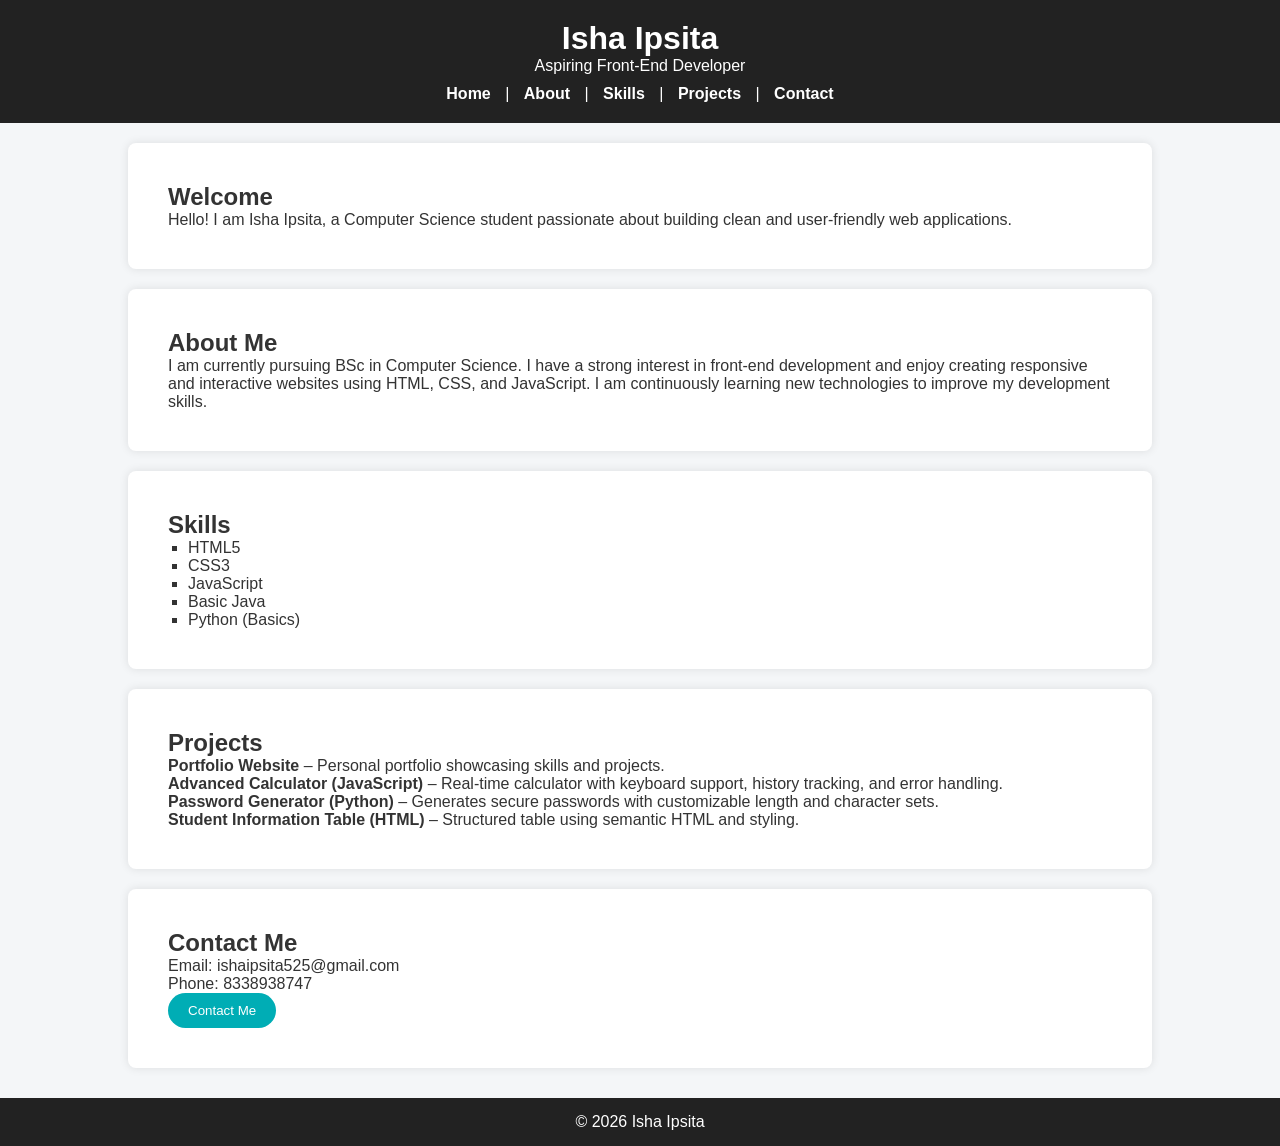
==== index.html @ 0c2773f9 "Rename portfolio.html to index.html" ====
<!DOCTYPE html>
<html lang="en">
<head>
    <meta charset="UTF-8">
    <link rel="stylesheet" href="portfolio.css">
    <title>Isha Ipsita | Portfolio</title>
</head>
<body>

    <!-- Header / Navbar -->
    <header>
        <h1>Isha Ipsita</h1>
        <p>Aspiring Front-End Developer</p>

        <nav>
            <a href="#home">Home</a> |
            <a href="#about">About</a> |
            <a href="#skills">Skills</a> |
            <a href="#projects">Projects</a> |
            <a href="#contact">Contact</a>
        </nav>
    </header>

    <!-- Home Section -->
    <section id="home">
        <h2>Welcome</h2>
        <p>
            Hello! I am Isha Ipsita, a Computer Science student passionate about 
            building clean and user-friendly web applications.
        </p>
    </section>

    <!-- About Section -->
    <section id="about">
        <h2>About Me</h2>
        <p>
            I am currently pursuing BSc in Computer Science. I have a strong interest 
            in front-end development and enjoy creating responsive and interactive 
            websites using HTML, CSS, and JavaScript. I am continuously learning 
            new technologies to improve my development skills.
        </p>
    </section>

    <!-- Skills Section -->
    <section id="skills">
        <h2>Skills</h2>
        <ul class="skills-list">
            <li>HTML5</li>
            <li>CSS3</li>
            <li>JavaScript</li>
            <li>Basic Java</li>
            <li>Python (Basics)</li>
        </ul>
    </section>

    <!-- Projects Section -->
    <section id="projects">
        <h2>Projects</h2>

        <p><strong>Portfolio Website</strong> – Personal portfolio showcasing skills and projects.</p>

        <p><strong>Advanced Calculator (JavaScript)</strong> – Real-time calculator with keyboard support, history tracking, and error handling.</p>

        <p><strong>Password Generator (Python)</strong> – Generates secure passwords with customizable length and character sets.</p>

        <p><strong>Student Information Table (HTML)</strong> – Structured table using semantic HTML and styling.</p>
    </section>

    <!-- Contact Section -->
    <section id="contact">
        <h2>Contact Me</h2>
        <p>Email: ishaipsita525@gmail.com</p>
        <p>Phone: 8338938747</p>

        <button onclick="alert('Thank you for contacting!')">Contact Me</button>
    </section>

    <!-- Footer -->
    <footer>
        <p>© 2026 Isha Ipsita</p>
    </footer>

</body>
</html>
---- portfolio.css ----
/* Reset */
* {
    margin: 0;
    padding: 0;
    box-sizing: border-box;
    font-family: Arial, sans-serif;
}

/* Body */
body {
    background-color: #f4f6f8;
    color: #333;
}

html {
    scroll-behavior: smooth;
}


/* Header */
header {
    background-color: #222;
    color: white;
    text-align: center;
    padding: 20px;
}

header h1 {
    font-size: 32px;
}

header p {
    font-size: 16px;
    margin-bottom: 10px;
}

/* Navbar */
nav a {
    color: white;
    text-decoration: none;
    margin: 0 10px;
    font-weight: bold;
    position: relative;
}

nav a::after {
    content: "";
    position: absolute;
    left: 0;
    bottom: -5px;
    width: 0;
    height: 2px;
    background-color: #00adb5;
    transition: 0.3s;
}

nav a:hover::after {
    width: 100%;
}


/* Sections */
section {
    padding: 40px;
    margin: 20px auto;
    width: 80%;
    background: white;
    border-radius: 8px;
    box-shadow: 0 0 10px rgba(0,0,0,0.1);
    transition: transform 0.3s, box-shadow 0.3s;
}

section:hover {
    transform: translateY(-5px);
    box-shadow: 0 10px 20px rgba(0,0,0,0.2);
}


/* Skills */
ul {
    list-style-type: square;
    padding-left: 20px;
}

/* Footer */
footer {
    background-color: #222;
    color: white;
    text-align: center;
    padding: 15px;
    margin-top: 30px;
}

/*button*/
button {
    padding: 10px 20px;
    background-color: #00adb5;
    color: white;
    border: none;
    border-radius: 20px;
    cursor: pointer;
    transition: 0.3s;
}

button:hover {
    background-color: #007a80;
}

/* Responsive Design */
@media (max-width: 768px) {

    header h1 {
        font-size: 24px;
    }

    nav {
        margin-top: 10px;
    }

    nav a {
        display: block;
        margin: 8px 0;
    }

    section {
        width: 95%;
        padding: 20px;
    }
}
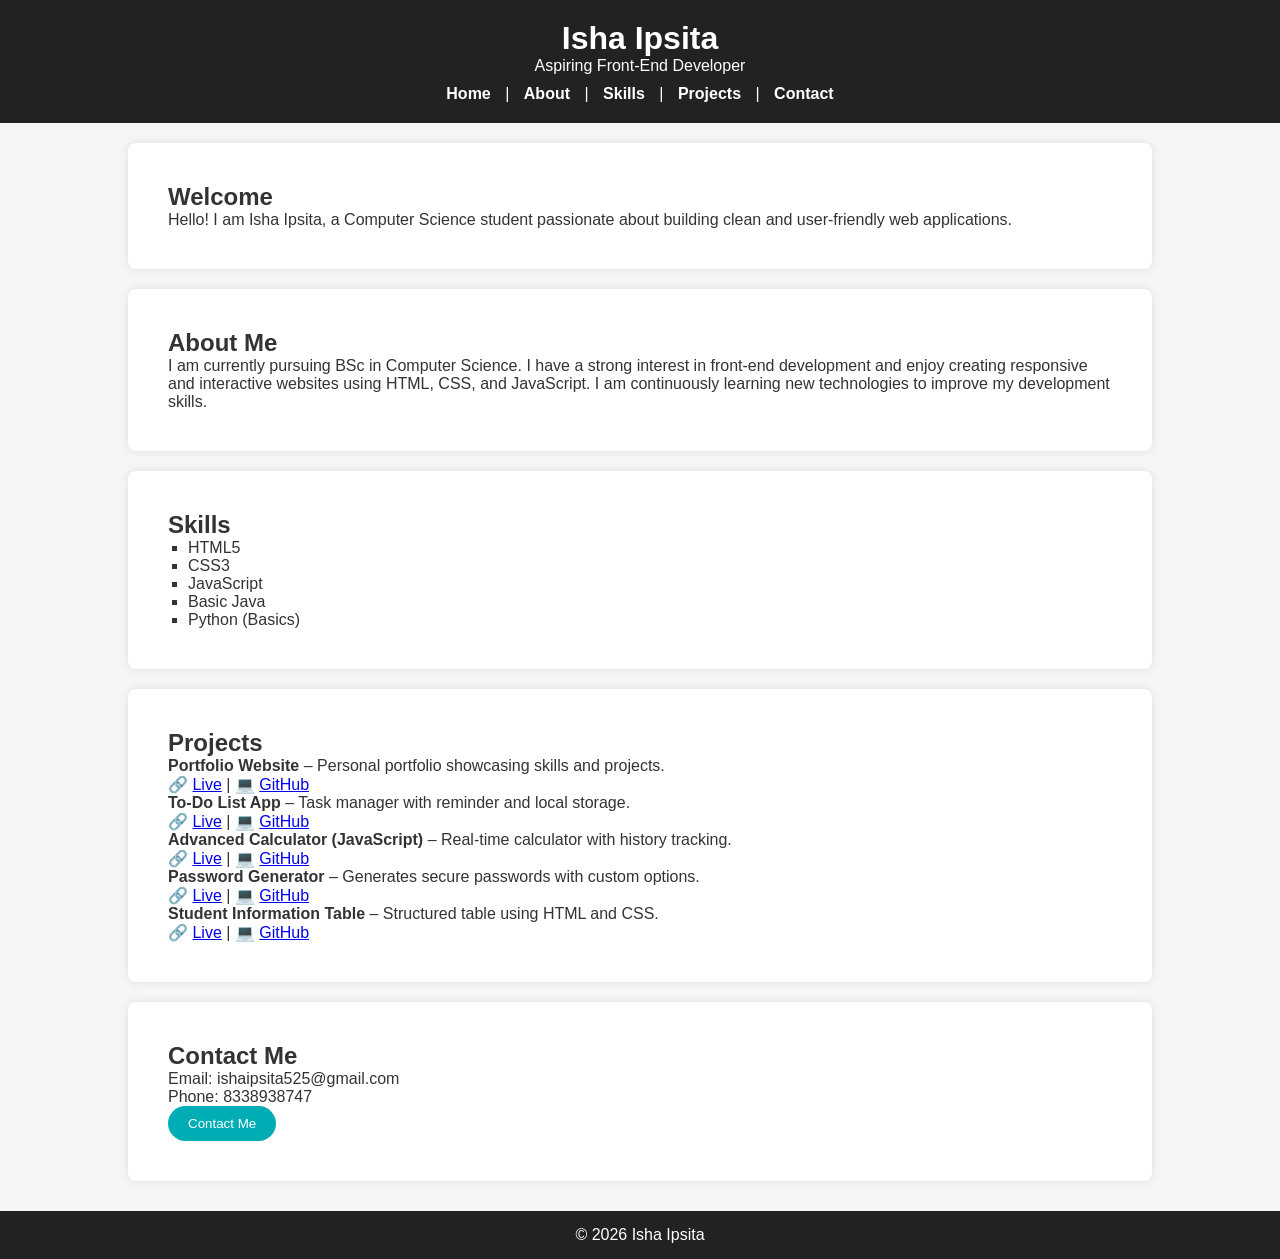
==== commit 6c86812b: "Update index.html" ====
--- a/index.html
+++ b/index.html
@@ -55,16 +55,43 @@
 
     <!-- Projects Section -->
     <section id="projects">
-        <h2>Projects</h2>
+    <h2>Projects</h2>
 
-        <p><strong>Portfolio Website</strong> – Personal portfolio showcasing skills and projects.</p>
+    <p>
+        <strong>Portfolio Website</strong> – Personal portfolio showcasing skills and projects.
+        <br>
+        🔗 <a href="https://nisha-isha.github.io/portfolio-website/" target="_blank">Live</a> |
+        💻 <a href="https://github.com/Nisha-Isha/portfolio-website" target="_blank">GitHub</a>
+    </p>
 
-        <p><strong>Advanced Calculator (JavaScript)</strong> – Real-time calculator with keyboard support, history tracking, and error handling.</p>
+    <p>
+        <strong>To-Do List App</strong> – Task manager with reminder and local storage.
+        <br>
+        🔗 <a href="https://nisha-isha.github.io/to-do-list-app/" target="_blank">Live</a> |
+        💻 <a href="https://github.com/Nisha-Isha/to-do-list-app" target="_blank">GitHub</a>
+    </p>
 
-        <p><strong>Password Generator (Python)</strong> – Generates secure passwords with customizable length and character sets.</p>
+    <p>
+        <strong>Advanced Calculator (JavaScript)</strong> – Real-time calculator with history tracking.
+        <br>
+        🔗 <a href="https://nisha-isha.github.io/Calculator-App/" target="_blank">Live</a> |
+        💻 <a href="https://github.com/Nisha-Isha/Calculator-app" target="_blank">GitHub</a>
+    </p>
 
-        <p><strong>Student Information Table (HTML)</strong> – Structured table using semantic HTML and styling.</p>
-    </section>
+    <p>
+        <strong>Password Generator</strong> – Generates secure passwords with custom options.
+        <br>
+        🔗 <a href="https://nisha-isha.github.io/password-generator/" target="_blank">Live</a> |
+        💻 <a href="https://github.com/Nisha-Isha/password-generator" target="_blank">GitHub</a>
+    </p>
+
+    <p>
+        <strong>Student Information Table</strong> – Structured table using HTML and CSS.
+        <br>
+        🔗 <a href="https://nisha-isha.github.io/student-table/" target="_blank">Live</a> |
+        💻 <a href="https://github.com/Nisha-Isha/student-table" target="_blank">GitHub</a>
+    </p>
+</section>
 
     <!-- Contact Section -->
     <section id="contact">
@@ -72,7 +99,9 @@
         <p>Email: ishaipsita525@gmail.com</p>
         <p>Phone: 8338938747</p>
 
-        <button onclick="alert('Thank you for contacting!')">Contact Me</button>
+        <button onclick="window.location.href='mailto:ishaipsita525@gmail.com'">
+    Contact Me
+</button>
     </section>
 
     <!-- Footer -->
